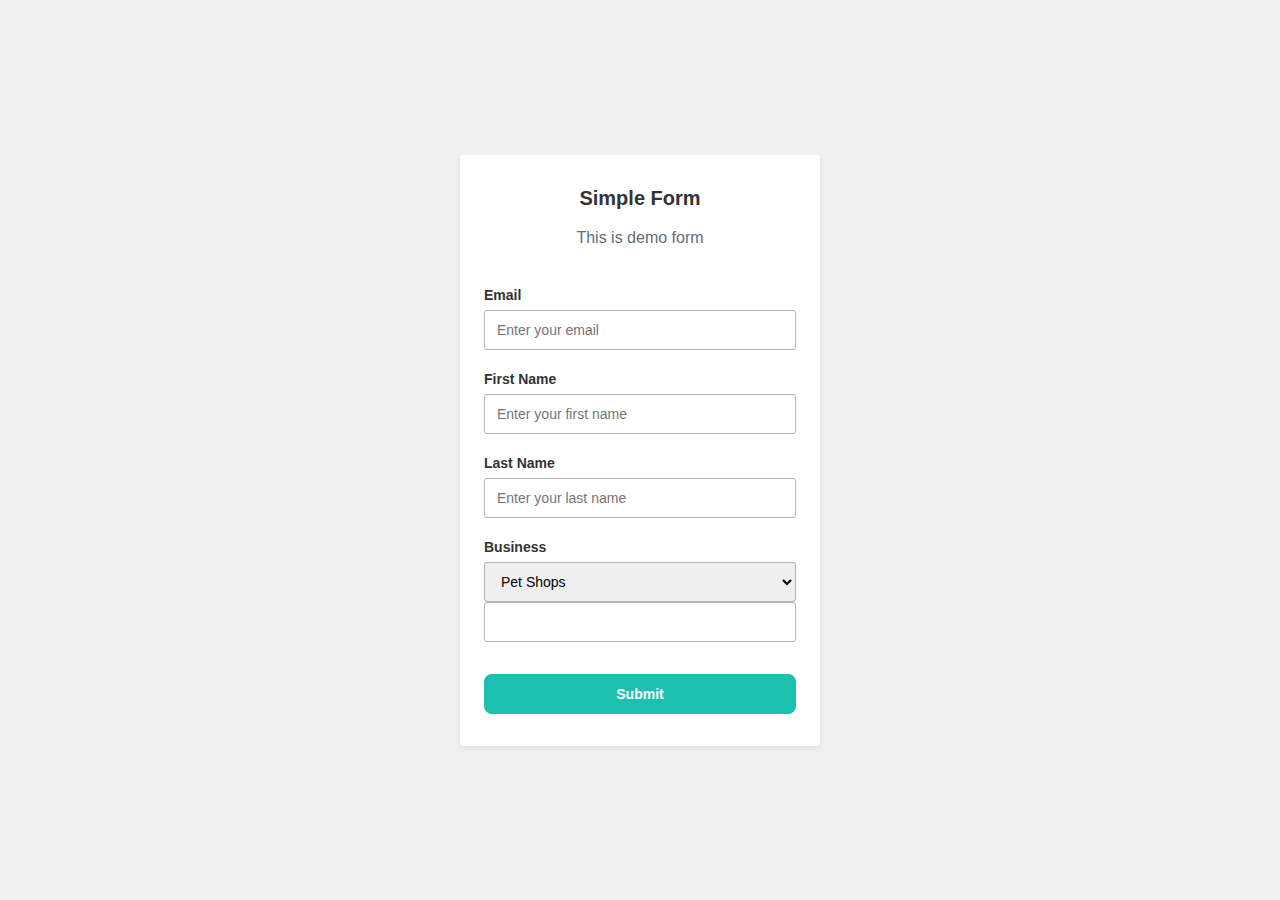
==== index.html @ ba1d8ed7 "change format & handle nested xpath" ====
<!DOCTYPE html>
<html lang="en">
<head>
    <meta charset="UTF-8">
    <meta http-equiv="X-UA-Compatible" content="IE=edge">
    <meta name="viewport" content="width=device-width, initial-scale=1.0">
    <link rel="stylesheet" href="style.css">
    <title>Form</title>
</head>
<body>
  <div class="main">

    <form action="" method="POST" class="form" id="form-1">
      <h3 class="heading">Simple Form</h3>
      <p class="desc">This is demo form</p>
  
      <div class="spacer"></div>

      <div class="form-group">
        <label for="email" class="form-label">Email</label>
        <input id="email" name="email" type="text" placeholder="Enter your email" class="form-control">
        <span class="form-message"></span>
      </div>
      <div class="form-group">
        <label for="firstname" class="form-label">First Name</label>
        <input id="firstname" name="firstname" type="text" placeholder="Enter your first name" class="form-control">
        <span class="form-message"></span>
      </div>
      <div class="form-group">
        <label for="lastname" class="form-label">Last Name</label>
        <input id="lastname" name="lastname" type="text" placeholder="Enter your last name" class="form-control">
        <span class="form-message"></span>
      </div>
      <div class="form-group">
        <label for="business" class="form-label">Business</label>
        <select id="business" name="business" type="dropdown" placeholder="Nhập mật khẩu" class="form-control">
          <option value="Foods & Beverage">Foods & Beverage</option>
          <option value="Restaurants">Restaurants</option>
          <option value="Pet Shops" selected>Pet Shops</option>
          <option value="Fashion Bontique">Fashion Bontique</option>
        <span class="form-message"></span>
      </div>
      <div class="form-group">
        <label for="description" class="form-label">Description</label>
        <input id="description" name="description"  type="text" class="form-control">
        <span class="form-message"></span>
      </div>
      <button class="form-submit">Submit</button>
    </form>
  <script src="script.js" type="module"></script>
  </div>
</body>
</html>
---- style.css ----
* {
  padding: 0;
  margin: 0;
  box-sizing: border-box;
}
html {
  color: #333;
  font-size: 62.5%;
  font-family: "Open Sans", sans-serif;
}
.main {
  background: #f1f1f1;
  min-height: 100vh;
  display: flex;
  justify-content: center;
}
.form {
  width: 360px;
  min-height: 100px;
  padding: 32px 24px;
  text-align: center;
  background: #fff;
  border-radius: 2px;
  margin: 24px;
  align-self: center;
  box-shadow: 0 2px 5px 0 rgba(51, 62, 73, 0.1);
}
.form .heading {
  font-size: 2rem;
}
.form .desc {
  text-align: center;
  color: #636d77;
  font-size: 1.6rem;
  font-weight: lighter;
  line-height: 2.4rem;
  margin-top: 16px;
  font-weight: 300;
}

.form-group {
  display: flex;
  margin-bottom: 16px;
  flex-direction: column;
}

.form-label,
.form-message {
  text-align: left;
}

.form-label {
  font-weight: 700;
  padding-bottom: 6px;
  line-height: 1.8rem;
  font-size: 1.4rem;
}

.form-control {
  height: 40px;
  padding: 8px 12px;
  border: 1px solid #b3b3b3;
  border-radius: 3px;
  outline: none;
  font-size: 1.4rem;
}

.form-control:hover {
  border-color: #1dbfaf;
}

.form-group.invalid .form-control {
  border-color: #f33a58;
}

.form-group.invalid .form-message {
  color: #f33a58;
}

.form-message {
  font-size: 1.2rem;
  line-height: 1.6rem;
  padding: 4px 0 0;
}

.form-submit {
  outline: none;
  background-color: #1dbfaf;
  margin-top: 12px;
  padding: 12px 16px;
  font-weight: 600;
  color: #fff;
  border: none;
  width: 100%;
  font-size: 14px;
  border-radius: 8px;
  cursor: pointer;
}

.form-submit:hover {
  background-color: #1ac7b6;
}

.spacer {
  margin-top: 36px;
}
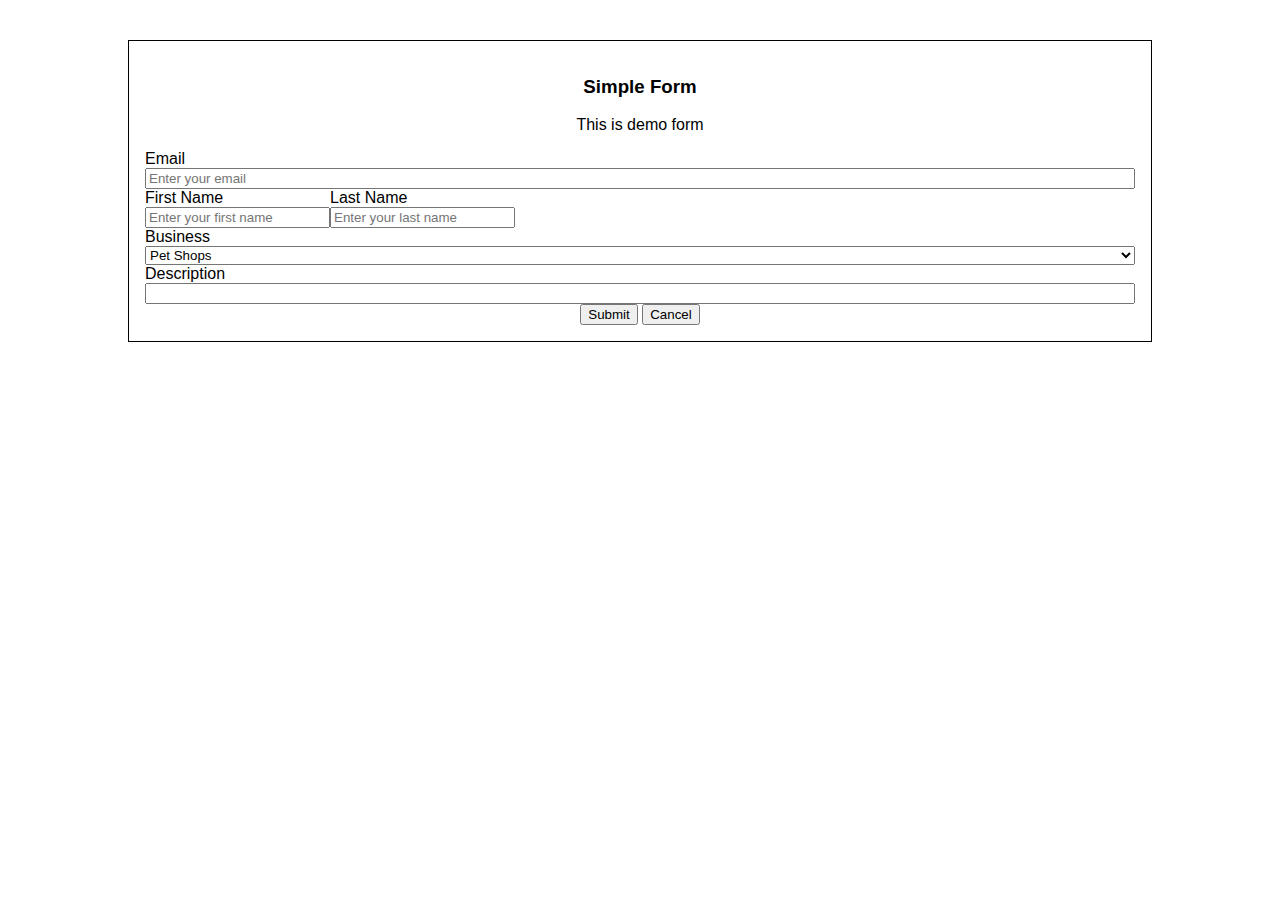
==== commit f4662e07: "fix form" ====
--- a/index.html
+++ b/index.html
@@ -21,15 +21,17 @@
         <input id="email" name="email" type="text" placeholder="Enter your email" class="form-control">
         <span class="form-message"></span>
       </div>
-      <div class="form-group">
-        <label for="firstname" class="form-label">First Name</label>
-        <input id="firstname" name="firstname" type="text" placeholder="Enter your first name" class="form-control">
-        <span class="form-message"></span>
-      </div>
-      <div class="form-group">
-        <label for="lastname" class="form-label">Last Name</label>
-        <input id="lastname" name="lastname" type="text" placeholder="Enter your last name" class="form-control">
-        <span class="form-message"></span>
+      <div class="form-username">
+        <div class="form-group">
+            <label for="firstname" class="form-label">First Name</label>
+            <input id="firstname" name="firstname" type="text" placeholder="Enter your first name" class="form-control">
+            <span class="form-message"></span>
+        </div>
+        <div class="form-group">
+            <label for="lastname" class="form-label">Last Name</label>
+            <input id="lastname" name="lastname" type="text" placeholder="Enter your last name" class="form-control">
+            <span class="form-message"></span>
+        </div>
       </div>
       <div class="form-group">
         <label for="business" class="form-label">Business</label>
@@ -38,7 +40,7 @@
           <option value="Restaurants">Restaurants</option>
           <option value="Pet Shops" selected>Pet Shops</option>
           <option value="Fashion Bontique">Fashion Bontique</option>
-        <span class="form-message"></span>
+        </select>
       </div>
       <div class="form-group">
         <label for="description" class="form-label">Description</label>
@@ -46,6 +48,7 @@
         <span class="form-message"></span>
       </div>
       <button class="form-submit">Submit</button>
+      <button class="form-cancel">Cancel</button>
     </form>
   <script src="script.js" type="module"></script>
   </div>
--- a/style.css
+++ b/style.css
@@ -1,107 +1,26 @@
-* {
-  padding: 0;
-  margin: 0;
-  box-sizing: border-box;
-}
-html {
-  color: #333;
-  font-size: 62.5%;
-  font-family: "Open Sans", sans-serif;
+html{
+  font-family: sans-serif,arial;
+  display:flex;
+  justify-content: center;
+  align-items: center;
 }
 .main {
-  background: #f1f1f1;
-  min-height: 100vh;
+  width: 80vw;
+  min-width: 100px;
+  text-align: center;
+  padding: 1rem 1rem;
+  box-sizing: border-box;
+  border: 1px solid;
+  margin-top: 2rem;
+}
+.form-group {
+  text-align: left;
   display: flex;
-  justify-content: center;
+  flex-direction: column;
+  width: auto;
+  align-items: stretch;
 }
-.form {
-  width: 360px;
-  min-height: 100px;
-  padding: 32px 24px;
-  text-align: center;
-  background: #fff;
-  border-radius: 2px;
-  margin: 24px;
-  align-self: center;
-  box-shadow: 0 2px 5px 0 rgba(51, 62, 73, 0.1);
-}
-.form .heading {
-  font-size: 2rem;
-}
-.form .desc {
-  text-align: center;
-  color: #636d77;
-  font-size: 1.6rem;
-  font-weight: lighter;
-  line-height: 2.4rem;
-  margin-top: 16px;
-  font-weight: 300;
-}
-
-.form-group {
+.form-username {
   display: flex;
-  margin-bottom: 16px;
-  flex-direction: column;
-}
-
-.form-label,
-.form-message {
-  text-align: left;
-}
-
-.form-label {
-  font-weight: 700;
-  padding-bottom: 6px;
-  line-height: 1.8rem;
-  font-size: 1.4rem;
-}
-
-.form-control {
-  height: 40px;
-  padding: 8px 12px;
-  border: 1px solid #b3b3b3;
-  border-radius: 3px;
-  outline: none;
-  font-size: 1.4rem;
-}
-
-.form-control:hover {
-  border-color: #1dbfaf;
-}
-
-.form-group.invalid .form-control {
-  border-color: #f33a58;
-}
-
-.form-group.invalid .form-message {
-  color: #f33a58;
-}
-
-.form-message {
-  font-size: 1.2rem;
-  line-height: 1.6rem;
-  padding: 4px 0 0;
-}
-
-.form-submit {
-  outline: none;
-  background-color: #1dbfaf;
-  margin-top: 12px;
-  padding: 12px 16px;
-  font-weight: 600;
-  color: #fff;
-  border: none;
-  width: 100%;
-  font-size: 14px;
-  border-radius: 8px;
-  cursor: pointer;
-}
-
-.form-submit:hover {
-  background-color: #1ac7b6;
-}
-
-.spacer {
-  margin-top: 36px;
-}
-
+  align-content: stretch;
+}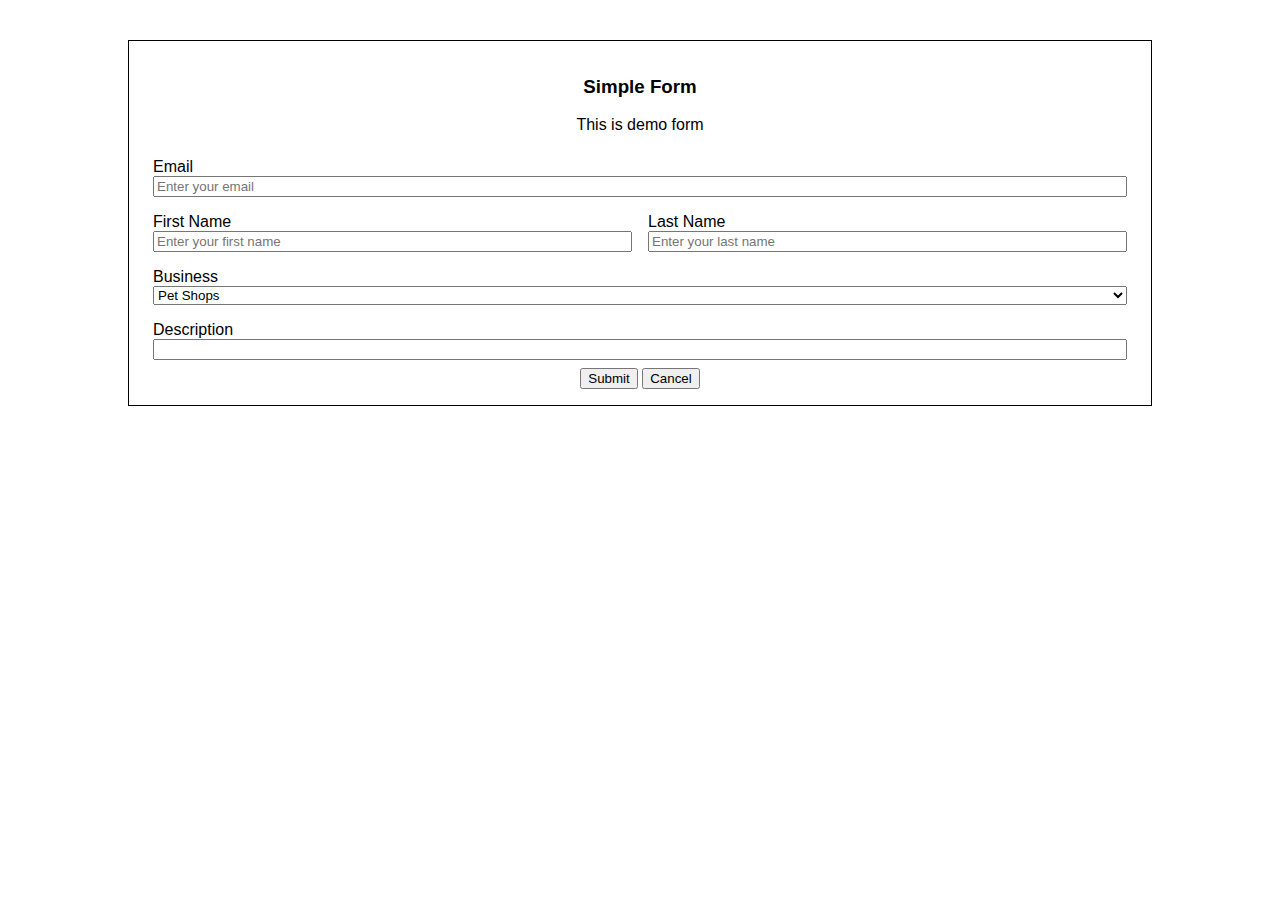
==== commit 68307fd3: "fix form" ====
--- a/index.html
+++ b/index.html
@@ -21,7 +21,7 @@
         <input id="email" name="email" type="text" placeholder="Enter your email" class="form-control">
         <span class="form-message"></span>
       </div>
-      <div class="form-username">
+        <div class="form-group-name">
         <div class="form-group">
             <label for="firstname" class="form-label">First Name</label>
             <input id="firstname" name="firstname" type="text" placeholder="Enter your first name" class="form-control">
@@ -32,7 +32,7 @@
             <input id="lastname" name="lastname" type="text" placeholder="Enter your last name" class="form-control">
             <span class="form-message"></span>
         </div>
-      </div>
+        </div>
       <div class="form-group">
         <label for="business" class="form-label">Business</label>
         <select id="business" name="business" type="dropdown" placeholder="Nhập mật khẩu" class="form-control">
--- a/style.css
+++ b/style.css
@@ -13,14 +13,17 @@
   border: 1px solid;
   margin-top: 2rem;
 }
+.form-group-name {
+  display :flex;
+}
 .form-group {
   text-align: left;
   display: flex;
   flex-direction: column;
-  width: auto;
   align-items: stretch;
+  padding: 0.5rem 0.5rem;
 }
-.form-username {
-  display: flex;
-  align-content: stretch;
+
+.form-group-name .form-group {
+  width: 50%;
 }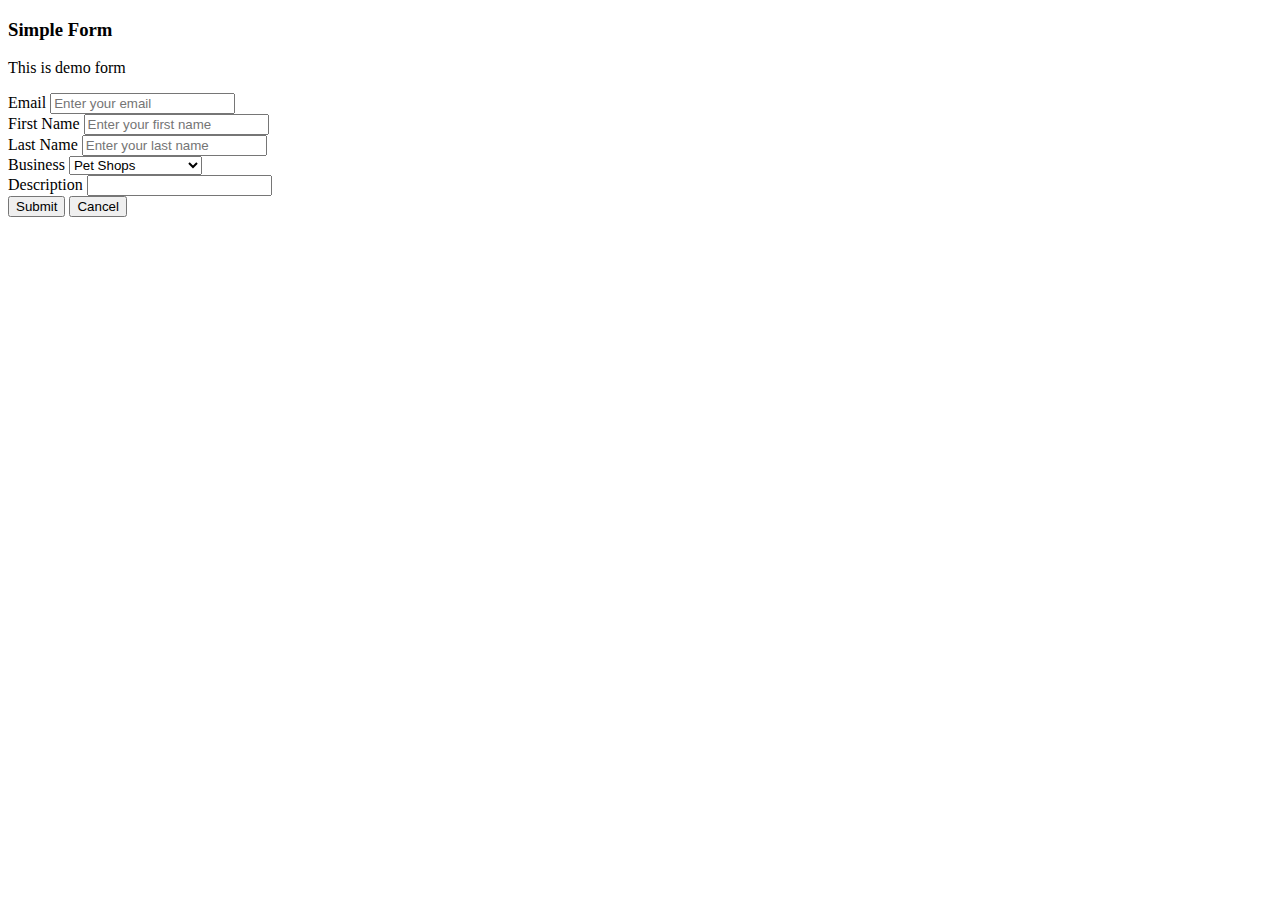
==== commit e5e3cc2a: "add table" ====
--- a/index.html
+++ b/index.html
@@ -4,7 +4,7 @@
     <meta charset="UTF-8">
     <meta http-equiv="X-UA-Compatible" content="IE=edge">
     <meta name="viewport" content="width=device-width, initial-scale=1.0">
-    <link rel="stylesheet" href="style.css">
+    <link rel="stylesheet" href="./Style/style.css">
     <title>Form</title>
 </head>
 <body>
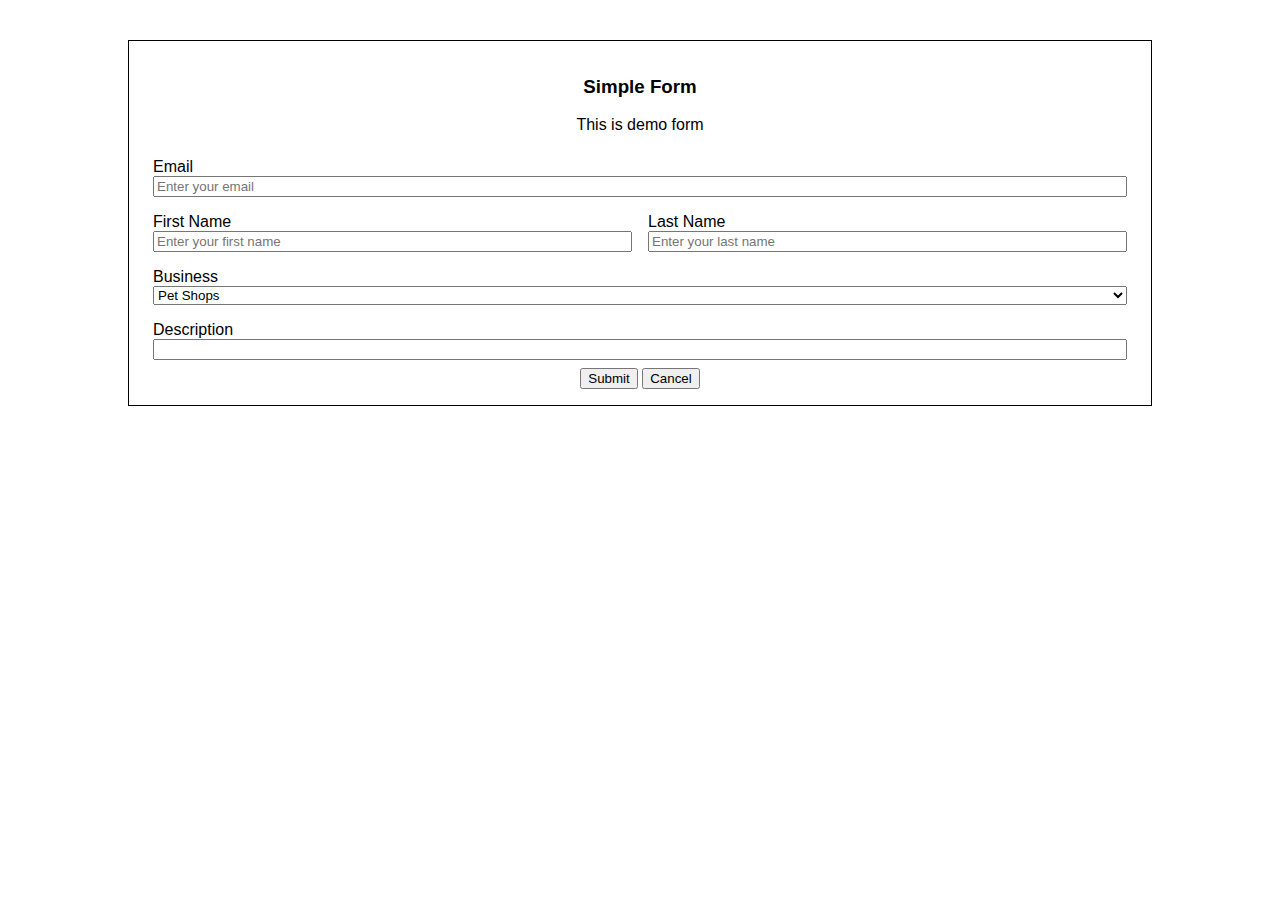
==== commit 13d2744d: "refactor" ====
--- a/index.html
+++ b/index.html
@@ -4,7 +4,7 @@
     <meta charset="UTF-8">
     <meta http-equiv="X-UA-Compatible" content="IE=edge">
     <meta name="viewport" content="width=device-width, initial-scale=1.0">
-    <link rel="stylesheet" href="./Style/style.css">
+    <link rel="stylesheet" href="Style/style.css">
     <title>Form</title>
 </head>
 <body>
@@ -35,11 +35,11 @@
         </div>
       <div class="form-group">
         <label for="business" class="form-label">Business</label>
-        <select id="business" name="business" type="dropdown" placeholder="Nhập mật khẩu" class="form-control">
+        <select id="business" name="business" type="dropdown"  class="form-control">
           <option value="Foods & Beverage">Foods & Beverage</option>
           <option value="Restaurants">Restaurants</option>
           <option value="Pet Shops" selected>Pet Shops</option>
-          <option value="Fashion Bontique">Fashion Bontique</option>
+          <option value="Fashion Boutique">Fashion Boutique</option>
         </select>
       </div>
       <div class="form-group">
@@ -50,7 +50,7 @@
       <button class="form-submit">Submit</button>
       <button class="form-cancel">Cancel</button>
     </form>
-  <script src="script.js" type="module"></script>
+  <script src="./Script/script.js" type="module"></script>
   </div>
 </body>
 </html>--- a/Style/style.css
+++ b/Style/style.css
@@ -0,0 +1,36 @@
+html{
+  font-family: sans-serif,arial;
+  display:flex;
+  justify-content: center;
+  align-items: center;
+}
+.main {
+  width: 80vw;
+  min-width: 100px;
+  text-align: center;
+  padding: 1rem 1rem;
+  box-sizing: border-box;
+  border: 1px solid;
+  margin-top: 2rem;
+}
+.form-group-name {
+  display :flex;
+}
+.form-group {
+  text-align: left;
+  display: flex;
+  flex-direction: column;
+  align-items: stretch;
+  padding: 0.5rem 0.5rem;
+}
+
+.form-group-name .form-group {
+  width: 50%;
+}
+
+.form-group.invalid .form-message {
+  color: red;
+}
+.form-group.invalid .form-control {
+  border-color:  red;
+}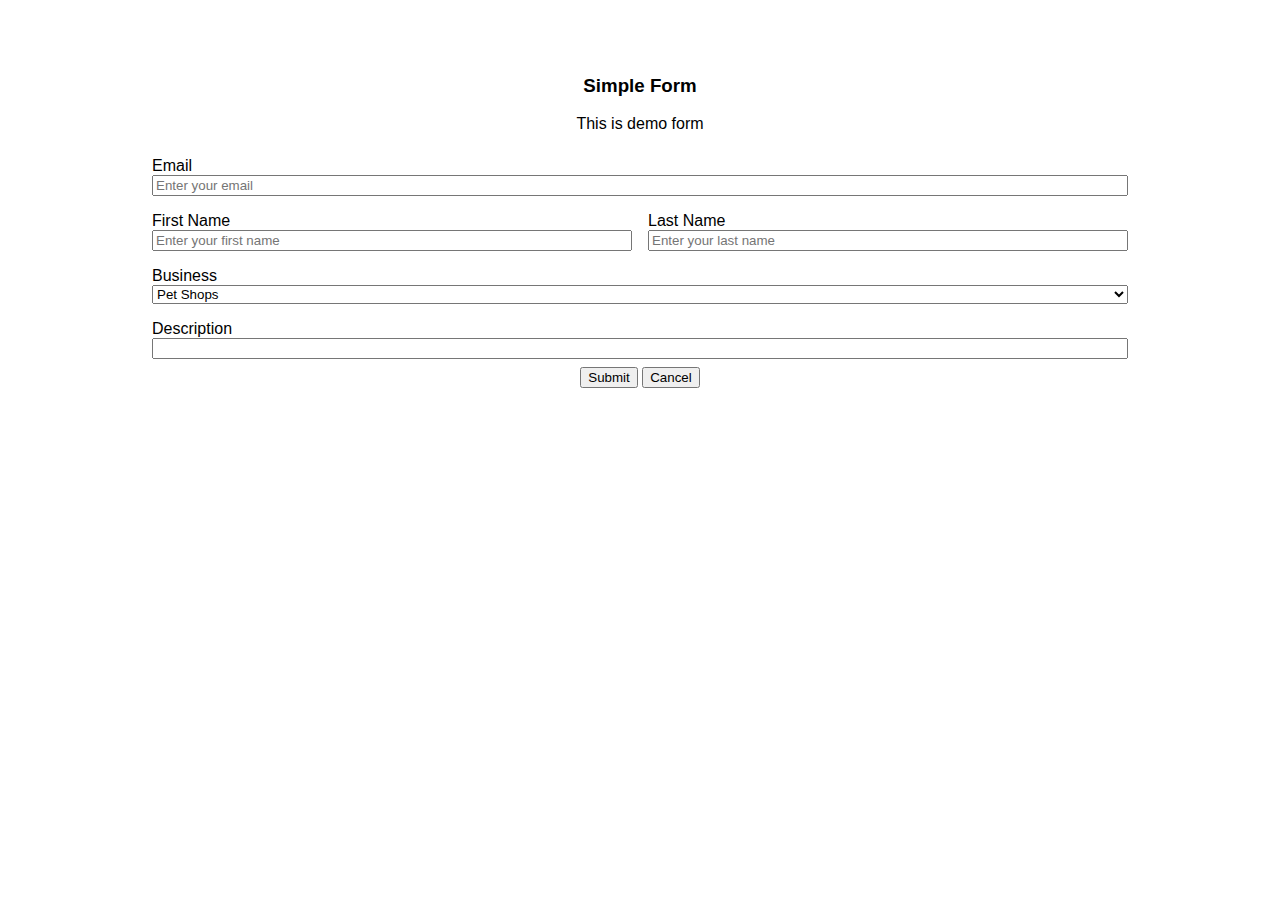
==== commit b03b409f: "fix bug and add numberOfColumn opion" ====
--- a/index.html
+++ b/index.html
@@ -9,13 +9,10 @@
 </head>
 <body>
   <div class="main">
-
     <form action="" method="POST" class="form" id="form-1">
       <h3 class="heading">Simple Form</h3>
       <p class="desc">This is demo form</p>
-  
       <div class="spacer"></div>
-
       <div class="form-group">
         <label for="email" class="form-label">Email</label>
         <input id="email" name="email" type="text" placeholder="Enter your email" class="form-control">
@@ -35,7 +32,7 @@
         </div>
       <div class="form-group">
         <label for="business" class="form-label">Business</label>
-        <select id="business" name="business" type="dropdown"  class="form-control">
+        <select id="business" name="business"  class="form-control">
           <option value="Foods & Beverage">Foods & Beverage</option>
           <option value="Restaurants">Restaurants</option>
           <option value="Pet Shops" selected>Pet Shops</option>
@@ -50,7 +47,7 @@
       <button class="form-submit">Submit</button>
       <button class="form-cancel">Cancel</button>
     </form>
-  <script src="./Script/script.js" type="module"></script>
+  <script src="Script/index.js" type="module"></script>
   </div>
 </body>
 </html>--- a/Style/style.css
+++ b/Style/style.css
@@ -10,7 +10,7 @@
   text-align: center;
   padding: 1rem 1rem;
   box-sizing: border-box;
-  border: 1px solid;
+  /*border: 1px solid;*/
   margin-top: 2rem;
 }
 .form-group-name {
